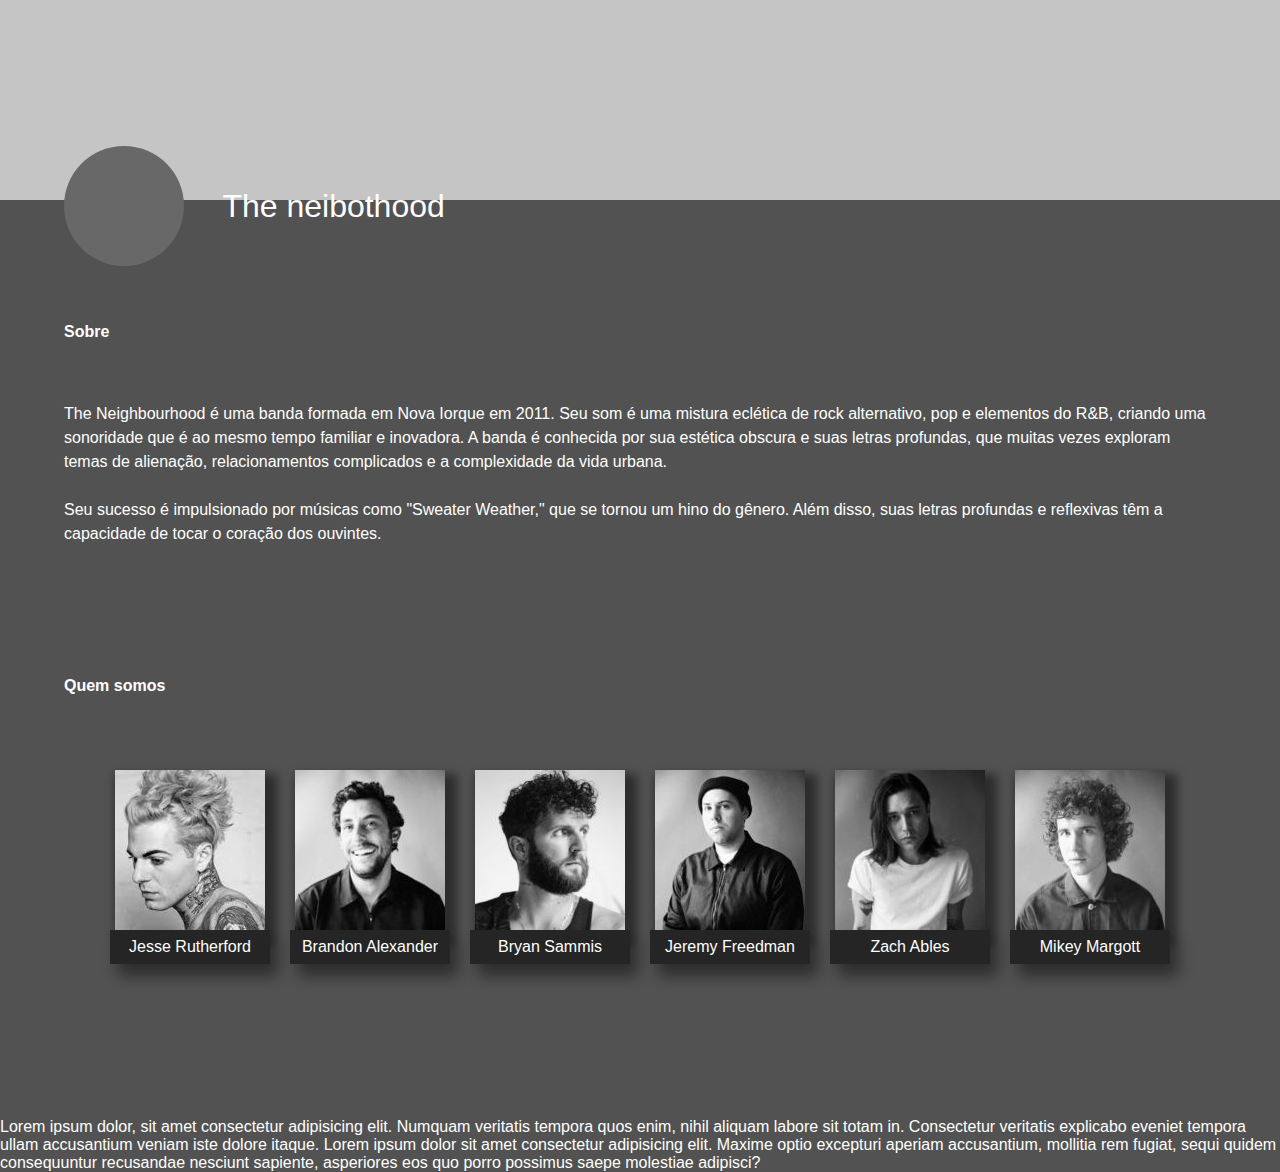
==== index.html @ c3235710 "Add files via upload" ====
<!DOCTYPE html>
<html lang="pt-br">
<head>
    <meta charset="UTF-8">
    <meta http-equiv="X-UA-Compatible" content="IE=edge">
    <meta name="viewport" content="width=device-width, initial-scale=1.0">

    <link rel="stylesheet" href="style.css">

    <title>The - Fan Site</title>
</head>
<body>
    <div class="banner"></div>
    <header>
        <div class="logopicture"></div>
        <p class="name">The neibothood</p>
    </header>
    <main>
        <section class="content">
            <h4>Sobre</h4>
            <p>The Neighbourhood é uma banda formada em Nova Iorque em 2011. Seu som é uma mistura eclética de rock alternativo, pop e elementos do R&B, criando uma sonoridade que é ao mesmo tempo familiar e inovadora. A banda é conhecida por sua estética obscura e suas letras profundas, que muitas vezes exploram temas de alienação, relacionamentos complicados e a complexidade da vida urbana.<br><br>
            Seu sucesso é impulsionado por músicas como "Sweater Weather," que se tornou um hino do gênero. Além disso, suas letras profundas e reflexivas têm a capacidade de tocar o coração dos ouvintes.
            </p>
        </section>
        <section class="content">
            <h4>Quem somos</h4>
            <div class="artist">
                <div class="artistsection">
                    <div class="foto"><img src="imagens/jesse-rutherford.jpg" alt="Jesse Rutherford"></div>
                    <p class="artistname">Jesse Rutherford</p>
                </div>
                <div class="artistsection">
                    <div class="foto"><img src="imagens/brandon-alexander-fried.jpg" alt=""></div>
                    <p class="artistname">Brandon Alexander</p>
                </div>
                <div class="artistsection">
                    <div class="foto"><img src="imagens/bryan-sammis.jpg" alt=""></div>
                    <p class="artistname">Bryan Sammis</p>
                </div>
                <div class="artistsection">
                    <div class="foto"><img src="imagens/jeremy-freedman.jpg" alt=""></div>
                    <p class="artistname">Jeremy Freedman</p>
                </div>
                <div class="artistsection">
                    <div class="foto"><img src="imagens/zach-abels.jpg" alt=""></div>
                    <p class="artistname">Zach Ables</p>
                </div>
                <div class="artistsection">
                    <div class="foto"><img src="imagens/mikey-margott.jpg" alt=""></div>
                    <p class="artistname">Mikey Margott</p>
                </div>
            </div>
        </section>
        <section>
            Lorem ipsum dolor, sit amet consectetur adipisicing elit. Numquam veritatis tempora quos enim, nihil aliquam labore sit totam in. Consectetur veritatis explicabo eveniet tempora ullam accusantium veniam iste dolore itaque.
            Lorem ipsum dolor sit amet consectetur adipisicing elit. Maxime optio excepturi aperiam accusantium, mollitia rem fugiat, sequi quidem consequuntur recusandae nesciunt sapiente, asperiores eos quo porro possimus saepe molestiae adipisci?
        </section>
    </main>
</body>
</html>
---- style.css ----
@charset "UTF-8";

*{
    margin: 0px;
    padding: 0px;
    font-family: Arial, Helvetica, sans-serif;
    color: white;
}

body, html{
    height: 100vh;
    width: 100%;
    background-color: rgb(82, 82, 82);
}

.banner{
    width: 100%;
    height: 200px;
    background-color: rgb(197, 197, 197);
}

header{
    display: flex;
    position: relative;
    top: -6%;
    align-items: center;
    font-size: 2em;
}

.logopicture{
    margin-left: 5%;
    margin-right: 3%;
    background-color: rgb(104, 104, 104);
    border-radius: 50%;
    height: 120px;
    width: 120px;
}

main{
    margin: 0% 0% 10% 0%;
}


.content{
    margin: 0% 5% 10% 5%;
    line-height: 1.5;
}

h4{
    margin-bottom: 5%;
}

.foto{
    height: 160px;
    width: 150px;
    margin: 15px 15px 0px 15px;
    background-color: #808080;
}

img{
    box-shadow: 6px 10px 9px 6px rgb(0 0 0 / 46%);
    transition: box-shadow .5s;
}

.artistsection:hover img{
    box-shadow: none;
}

.artist{
    display: flex;
    flex-wrap: wrap;
    justify-content: center;
}

.artistsection {
    cursor: pointer;
    height: 235px;
    display: flex;
    flex-direction: column;
    align-items: center;
    transition: transform .5s, transform .5s, box-shadow .5s, margin .5s;
}

.artistsection:hover {
    margin: 0% 2% 0% 2%;
    transform: scale(1.05);
    box-shadow: 0px 0px 7px 7px rgba(255, 255, 255, 0.459);
}

.artist:hover .artistsection:not(:hover) {
    transform: scale(0.9);
}

.artistname{
    width: 150px;
    padding: 5px;
    text-align: center;
    background-color: #252525;
    box-shadow: 8px 12px 15px 0px rgb(0 0 0 / 46%);
    transition: padding .5s, box-shadow .5s;
}

.artistsection:hover .artistname{
    padding: 10px 0px 10px 0px;
    box-shadow: none;
}
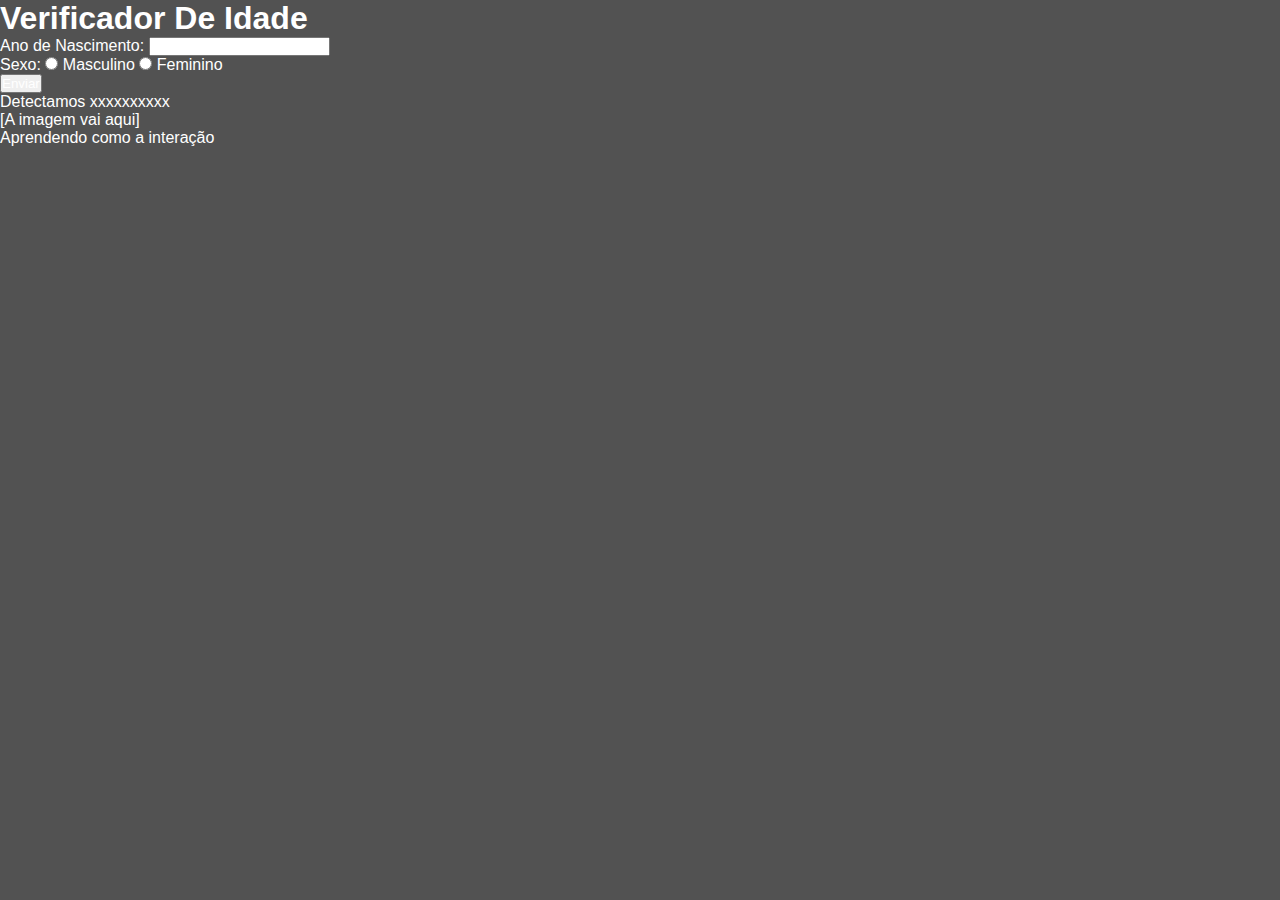
==== commit 3adfee89: "teste" ====
--- a/index.html
+++ b/index.html
@@ -4,57 +4,34 @@
     <meta charset="UTF-8">
     <meta http-equiv="X-UA-Compatible" content="IE=edge">
     <meta name="viewport" content="width=device-width, initial-scale=1.0">
-
     <link rel="stylesheet" href="style.css">
-
-    <title>The - Fan Site</title>
+    <title>Verificador de idade</title>
 </head>
 <body>
-    <div class="banner"></div>
-    <header>
-        <div class="logopicture"></div>
-        <p class="name">The neibothood</p>
-    </header>
     <main>
-        <section class="content">
-            <h4>Sobre</h4>
-            <p>The Neighbourhood é uma banda formada em Nova Iorque em 2011. Seu som é uma mistura eclética de rock alternativo, pop e elementos do R&B, criando uma sonoridade que é ao mesmo tempo familiar e inovadora. A banda é conhecida por sua estética obscura e suas letras profundas, que muitas vezes exploram temas de alienação, relacionamentos complicados e a complexidade da vida urbana.<br><br>
-            Seu sucesso é impulsionado por músicas como "Sweater Weather," que se tornou um hino do gênero. Além disso, suas letras profundas e reflexivas têm a capacidade de tocar o coração dos ouvintes.
-            </p>
+        <h1>Verificador De Idade</h1>
+        <form action="" id="formu">
+                <div>
+                    <label for="nasc">Ano de Nascimento: </label>
+                    <input type="text" id="nasc">
+                </div>
+
+                <div>
+                    <label>Sexo: </label>
+                    <input type="radio" name="sexo" id="sexmac" value="M"> <label for="sexmac">Masculino</label>
+                    <input type="radio" name="sexo" id="sexfem" value="F"> <label for="sexfem">Feminino</label>
+                </div>
+
+            <input type="button" value="Enviar" id="botao" onclick="enviarform">
+        </form>
+        <section>
+            <p>Detectamos xxxxxxxxxx</p>
+            [A imagem vai aqui]
         </section>
-        <section class="content">
-            <h4>Quem somos</h4>
-            <div class="artist">
-                <div class="artistsection">
-                    <div class="foto"><img src="imagens/jesse-rutherford.jpg" alt="Jesse Rutherford"></div>
-                    <p class="artistname">Jesse Rutherford</p>
-                </div>
-                <div class="artistsection">
-                    <div class="foto"><img src="imagens/brandon-alexander-fried.jpg" alt=""></div>
-                    <p class="artistname">Brandon Alexander</p>
-                </div>
-                <div class="artistsection">
-                    <div class="foto"><img src="imagens/bryan-sammis.jpg" alt=""></div>
-                    <p class="artistname">Bryan Sammis</p>
-                </div>
-                <div class="artistsection">
-                    <div class="foto"><img src="imagens/jeremy-freedman.jpg" alt=""></div>
-                    <p class="artistname">Jeremy Freedman</p>
-                </div>
-                <div class="artistsection">
-                    <div class="foto"><img src="imagens/zach-abels.jpg" alt=""></div>
-                    <p class="artistname">Zach Ables</p>
-                </div>
-                <div class="artistsection">
-                    <div class="foto"><img src="imagens/mikey-margott.jpg" alt=""></div>
-                    <p class="artistname">Mikey Margott</p>
-                </div>
-            </div>
-        </section>
-        <section>
-            Lorem ipsum dolor, sit amet consectetur adipisicing elit. Numquam veritatis tempora quos enim, nihil aliquam labore sit totam in. Consectetur veritatis explicabo eveniet tempora ullam accusantium veniam iste dolore itaque.
-            Lorem ipsum dolor sit amet consectetur adipisicing elit. Maxime optio excepturi aperiam accusantium, mollitia rem fugiat, sequi quidem consequuntur recusandae nesciunt sapiente, asperiores eos quo porro possimus saepe molestiae adipisci?
-        </section>
+        <footer>
+            <p>Aprendendo como a interação</p>
+        </footer>
     </main>
 </body>
+<script src="script.js"></script>
 </html>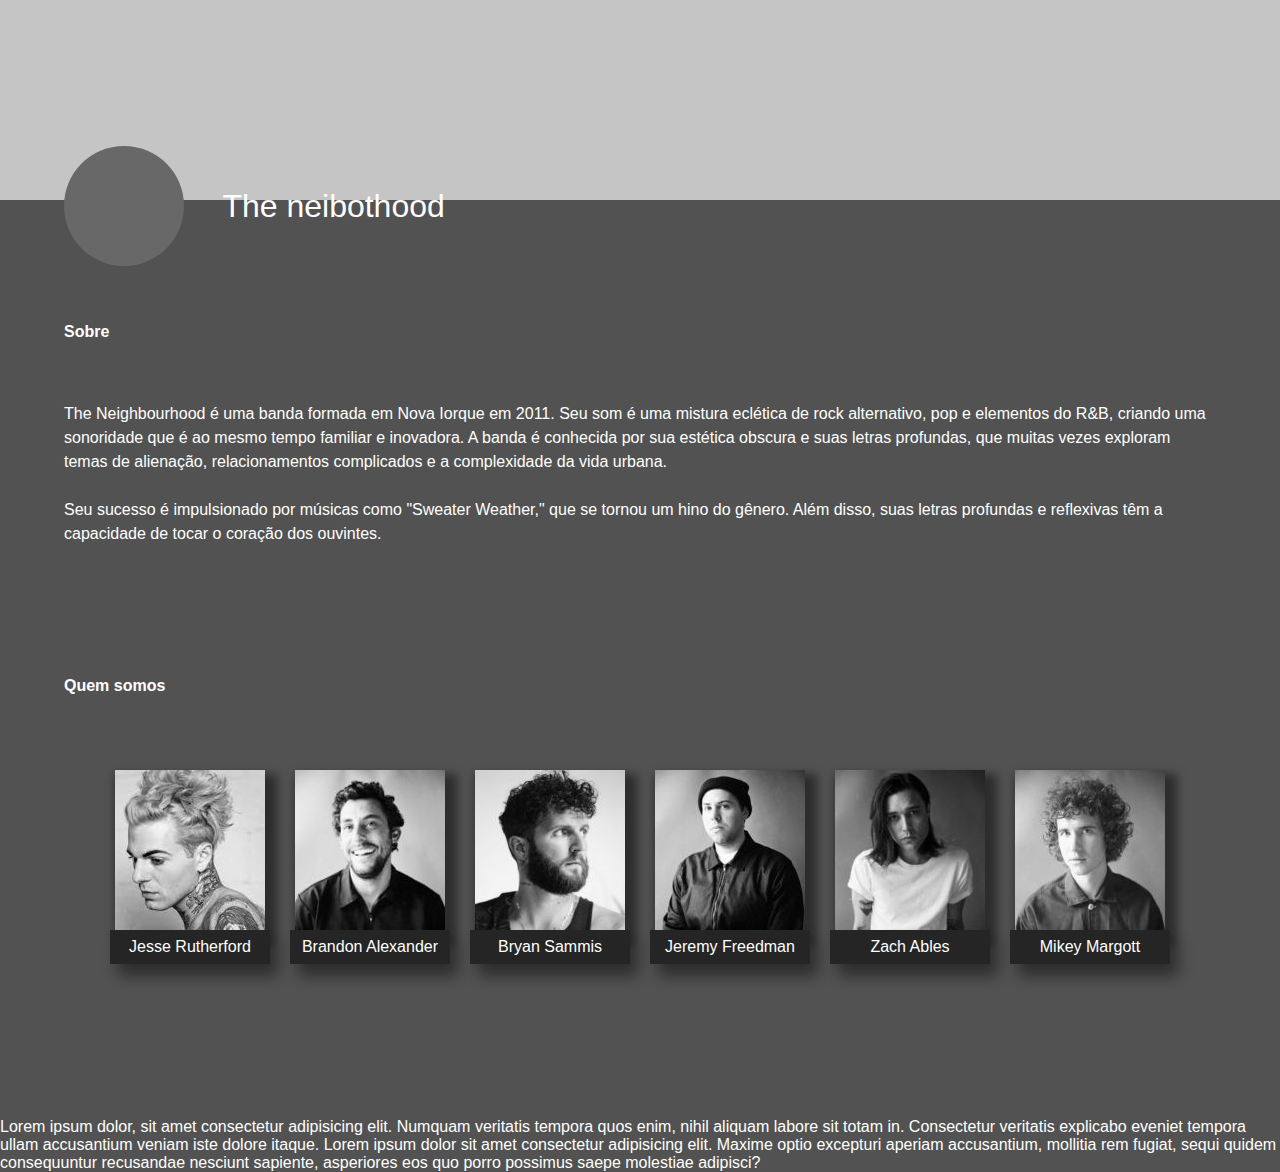
==== commit 40c4b1dc: "Add files via upload" ====
--- a/index.html
+++ b/index.html
@@ -4,34 +4,57 @@
     <meta charset="UTF-8">
     <meta http-equiv="X-UA-Compatible" content="IE=edge">
     <meta name="viewport" content="width=device-width, initial-scale=1.0">
+
     <link rel="stylesheet" href="style.css">
-    <title>Verificador de idade</title>
+
+    <title>The - Fan Site</title>
 </head>
 <body>
+    <div class="banner"></div>
+    <header>
+        <div class="logopicture"></div>
+        <p class="name">The neibothood</p>
+    </header>
     <main>
-        <h1>Verificador De Idade</h1>
-        <form action="" id="formu">
-                <div>
-                    <label for="nasc">Ano de Nascimento: </label>
-                    <input type="text" id="nasc">
+        <section class="content">
+            <h4>Sobre</h4>
+            <p>The Neighbourhood é uma banda formada em Nova Iorque em 2011. Seu som é uma mistura eclética de rock alternativo, pop e elementos do R&B, criando uma sonoridade que é ao mesmo tempo familiar e inovadora. A banda é conhecida por sua estética obscura e suas letras profundas, que muitas vezes exploram temas de alienação, relacionamentos complicados e a complexidade da vida urbana.<br><br>
+            Seu sucesso é impulsionado por músicas como "Sweater Weather," que se tornou um hino do gênero. Além disso, suas letras profundas e reflexivas têm a capacidade de tocar o coração dos ouvintes.
+            </p>
+        </section>
+        <section class="content">
+            <h4>Quem somos</h4>
+            <div class="artist">
+                <div class="artistsection">
+                    <div class="foto"><img src="imagens/jesse-rutherford.jpg" alt="Jesse Rutherford"></div>
+                    <p class="artistname">Jesse Rutherford</p>
                 </div>
-
-                <div>
-                    <label>Sexo: </label>
-                    <input type="radio" name="sexo" id="sexmac" value="M"> <label for="sexmac">Masculino</label>
-                    <input type="radio" name="sexo" id="sexfem" value="F"> <label for="sexfem">Feminino</label>
+                <div class="artistsection">
+                    <div class="foto"><img src="imagens/brandon-alexander-fried.jpg" alt=""></div>
+                    <p class="artistname">Brandon Alexander</p>
                 </div>
-
-            <input type="button" value="Enviar" id="botao" onclick="enviarform">
-        </form>
+                <div class="artistsection">
+                    <div class="foto"><img src="imagens/bryan-sammis.jpg" alt=""></div>
+                    <p class="artistname">Bryan Sammis</p>
+                </div>
+                <div class="artistsection">
+                    <div class="foto"><img src="imagens/jeremy-freedman.jpg" alt=""></div>
+                    <p class="artistname">Jeremy Freedman</p>
+                </div>
+                <div class="artistsection">
+                    <div class="foto"><img src="imagens/zach-abels.jpg" alt=""></div>
+                    <p class="artistname">Zach Ables</p>
+                </div>
+                <div class="artistsection">
+                    <div class="foto"><img src="imagens/mikey-margott.jpg" alt=""></div>
+                    <p class="artistname">Mikey Margott</p>
+                </div>
+            </div>
+        </section>
         <section>
-            <p>Detectamos xxxxxxxxxx</p>
-            [A imagem vai aqui]
+            Lorem ipsum dolor, sit amet consectetur adipisicing elit. Numquam veritatis tempora quos enim, nihil aliquam labore sit totam in. Consectetur veritatis explicabo eveniet tempora ullam accusantium veniam iste dolore itaque.
+            Lorem ipsum dolor sit amet consectetur adipisicing elit. Maxime optio excepturi aperiam accusantium, mollitia rem fugiat, sequi quidem consequuntur recusandae nesciunt sapiente, asperiores eos quo porro possimus saepe molestiae adipisci?
         </section>
-        <footer>
-            <p>Aprendendo como a interação</p>
-        </footer>
     </main>
 </body>
-<script src="script.js"></script>
 </html>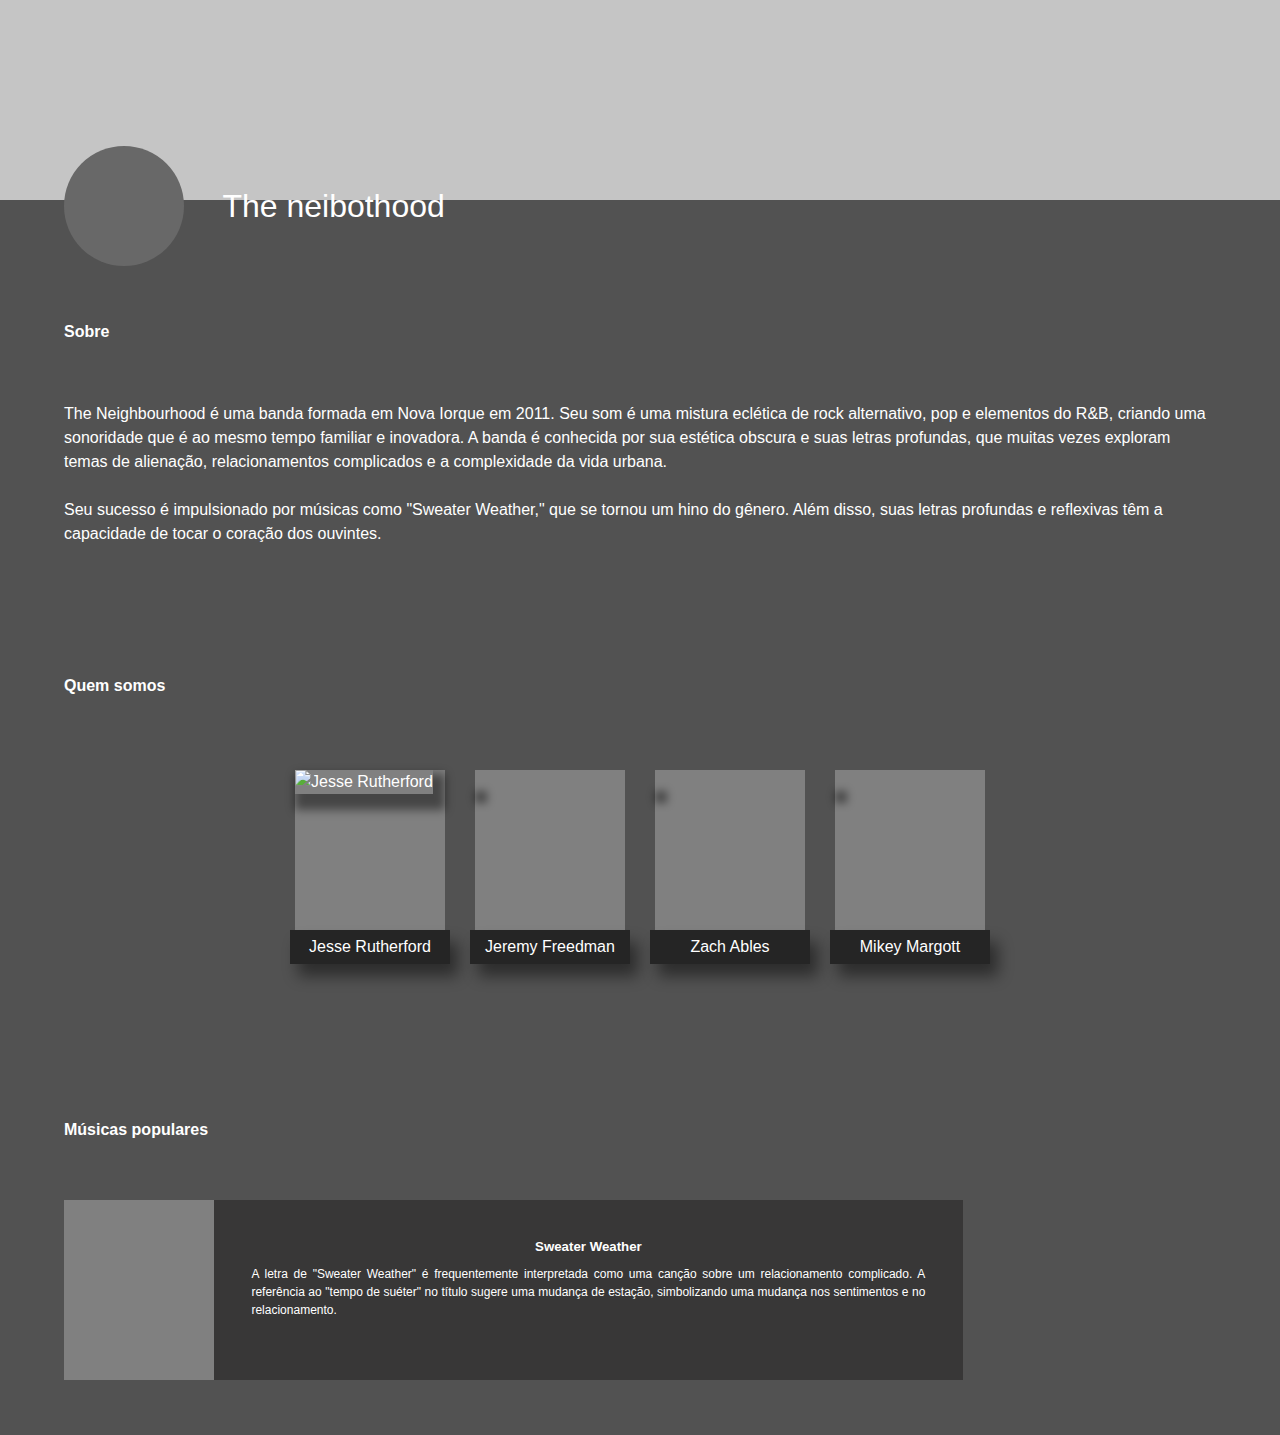
==== commit 9b291c01: "Add files via upload" ====
--- a/index.html
+++ b/index.html
@@ -4,6 +4,7 @@
     <meta charset="UTF-8">
     <meta http-equiv="X-UA-Compatible" content="IE=edge">
     <meta name="viewport" content="width=device-width, initial-scale=1.0">
+    <meta name="description" content="Descrição do seu site aqui">
 
     <link rel="stylesheet" href="style.css">
 
@@ -26,34 +27,43 @@
             <h4>Quem somos</h4>
             <div class="artist">
                 <div class="artistsection">
-                    <div class="foto"><img src="imagens/jesse-rutherford.jpg" alt="Jesse Rutherford"></div>
-                    <p class="artistname">Jesse Rutherford</p>
+                    <a href="https://pt.wikipedia.org/wiki/Jesse_Rutherford" target="_blank">
+                            <div class="foto"><img src="imagens/artistas/jesse-rutherford.jpg" alt="Jesse Rutherford" class="imgartist"></div>
+                            <p class="artistname">Jesse Rutherford</p>
+                    </a>
                 </div>
                 <div class="artistsection">
-                    <div class="foto"><img src="imagens/brandon-alexander-fried.jpg" alt=""></div>
-                    <p class="artistname">Brandon Alexander</p>
+                    <a href="https://the-neighbourhood.fandom.com/wiki/Jeremy_Freedman" target="_blank">
+                        <div class="foto"><img src="imagens/artistas/jeremy-freedman.jpg" alt="" class="imgartist"></div>
+                        <p class="artistname">Jeremy Freedman</p>
+                    </a>
                 </div>
                 <div class="artistsection">
-                    <div class="foto"><img src="imagens/bryan-sammis.jpg" alt=""></div>
-                    <p class="artistname">Bryan Sammis</p>
+                    <a href="https://the-neighbourhood.fandom.com/wiki/Zach_Abels" target="_blank">
+                        <div class="foto"><img src="imagens/artistas/zach-abels.jpg" alt="" class="imgartist"></div>
+                        <p class="artistname">Zach Ables</p>
+                    </a>
                 </div>
                 <div class="artistsection">
-                    <div class="foto"><img src="imagens/jeremy-freedman.jpg" alt=""></div>
-                    <p class="artistname">Jeremy Freedman</p>
-                </div>
-                <div class="artistsection">
-                    <div class="foto"><img src="imagens/zach-abels.jpg" alt=""></div>
-                    <p class="artistname">Zach Ables</p>
-                </div>
-                <div class="artistsection">
-                    <div class="foto"><img src="imagens/mikey-margott.jpg" alt=""></div>
-                    <p class="artistname">Mikey Margott</p>
+                    <a href="https://the-neighbourhood.fandom.com/wiki/Mikey_Margott" target="_blank">
+                        <div class="foto"><img src="imagens/artistas/mikey-margott.jpg" alt="" class="imgartist"></div>
+                        <p class="artistname">Mikey Margott</p>
+                    </a>
                 </div>
             </div>
         </section>
-        <section>
-            Lorem ipsum dolor, sit amet consectetur adipisicing elit. Numquam veritatis tempora quos enim, nihil aliquam labore sit totam in. Consectetur veritatis explicabo eveniet tempora ullam accusantium veniam iste dolore itaque.
-            Lorem ipsum dolor sit amet consectetur adipisicing elit. Maxime optio excepturi aperiam accusantium, mollitia rem fugiat, sequi quidem consequuntur recusandae nesciunt sapiente, asperiores eos quo porro possimus saepe molestiae adipisci?
+        <section class="content">
+            <h4>Músicas populares</h4>
+            <div class="popularmusic">
+                    <div class="capa"><img src="imagens/musicas/sweater-weather.jpg" alt="" class="imgcapa"></div>
+                    <div class="musiccontente">
+                        <div class="contenttext">
+                            <h5>Sweater Weather</h5>
+                            <p>A letra de "Sweater Weather" é frequentemente interpretada como uma canção sobre um relacionamento complicado. A referência ao "tempo de suéter" no título sugere uma mudança de estação, simbolizando uma mudança nos sentimentos e no relacionamento.</p>
+                        </div>
+                    </div>
+            </div>
+
         </section>
     </main>
 </body>
--- a/style.css
+++ b/style.css
@@ -1,5 +1,6 @@
 @charset "UTF-8";
 
+/* Configurações gerais */
 *{
     margin: 0px;
     padding: 0px;
@@ -13,6 +14,7 @@
     background-color: rgb(82, 82, 82);
 }
 
+/* Configuração do banner e cabeçalho */
 .banner{
     width: 100%;
     height: 200px;
@@ -36,10 +38,10 @@
     width: 120px;
 }
 
+/* Página principal */
 main{
     margin: 0% 0% 10% 0%;
 }
-
 
 .content{
     margin: 0% 5% 10% 5%;
@@ -50,6 +52,7 @@
     margin-bottom: 5%;
 }
 
+/* Configuração display dos artistas */
 .foto{
     height: 160px;
     width: 150px;
@@ -57,7 +60,7 @@
     background-color: #808080;
 }
 
-img{
+.imgartist{
     box-shadow: 6px 10px 9px 6px rgb(0 0 0 / 46%);
     transition: box-shadow .5s;
 }
@@ -94,13 +97,89 @@
 .artistname{
     width: 150px;
     padding: 5px;
+    margin-left: 10px;
     text-align: center;
     background-color: #252525;
     box-shadow: 8px 12px 15px 0px rgb(0 0 0 / 46%);
-    transition: padding .5s, box-shadow .5s;
+    transition: padding .5s, box-shadow .5s, margin .5s;
 }
 
 .artistsection:hover .artistname{
     padding: 10px 0px 10px 0px;
+    margin-left: 15px;
     box-shadow: none;
+}
+
+a{
+    text-decoration: none;
+}
+
+/* Configuração das músicas populares */
+
+.popularmusic {
+    height: 235px;
+    display: flex;
+    flex-direction: row;
+    align-items: left;
+}
+
+.capa{
+    display: flex;
+    height: 180px;
+    justify-content: center;
+    align-items: center;
+    width: 150px;
+    background-color: #808080;
+}
+
+.imgcapa{
+    height: 130px;
+}
+
+.musiccontente{
+    display: flex;
+    height: 180px;
+    justify-content: center;
+    width: 65%;
+    background-color: #383737;
+}
+
+.musiccontente:hover{
+    background-color: rgb(27, 27, 27);
+    transition: background-color .2s ;
+}
+
+.contenttext{
+    display: flex;
+    width: 100%;
+    flex-direction: column;
+}
+
+.contenttext > h5{
+    margin-top: 5%;
+    text-align: center;
+    transition: opacity .2s;
+}
+
+.contenttext > a{
+    margin-left: 6%;
+}
+
+.contenttext > p{
+    margin-top: 1%;
+    margin-left: 5%;
+    margin-right: 5%;
+    text-align: justify;
+    font-size: 12px;
+    transition: opacity .2s;
+}
+
+.contenttext:hover > p,
+.contenttext:hover > h5 {
+    opacity: 0;
+}
+
+.contenttext > a > img{
+    width: 30px;
+    height: 30px;
 }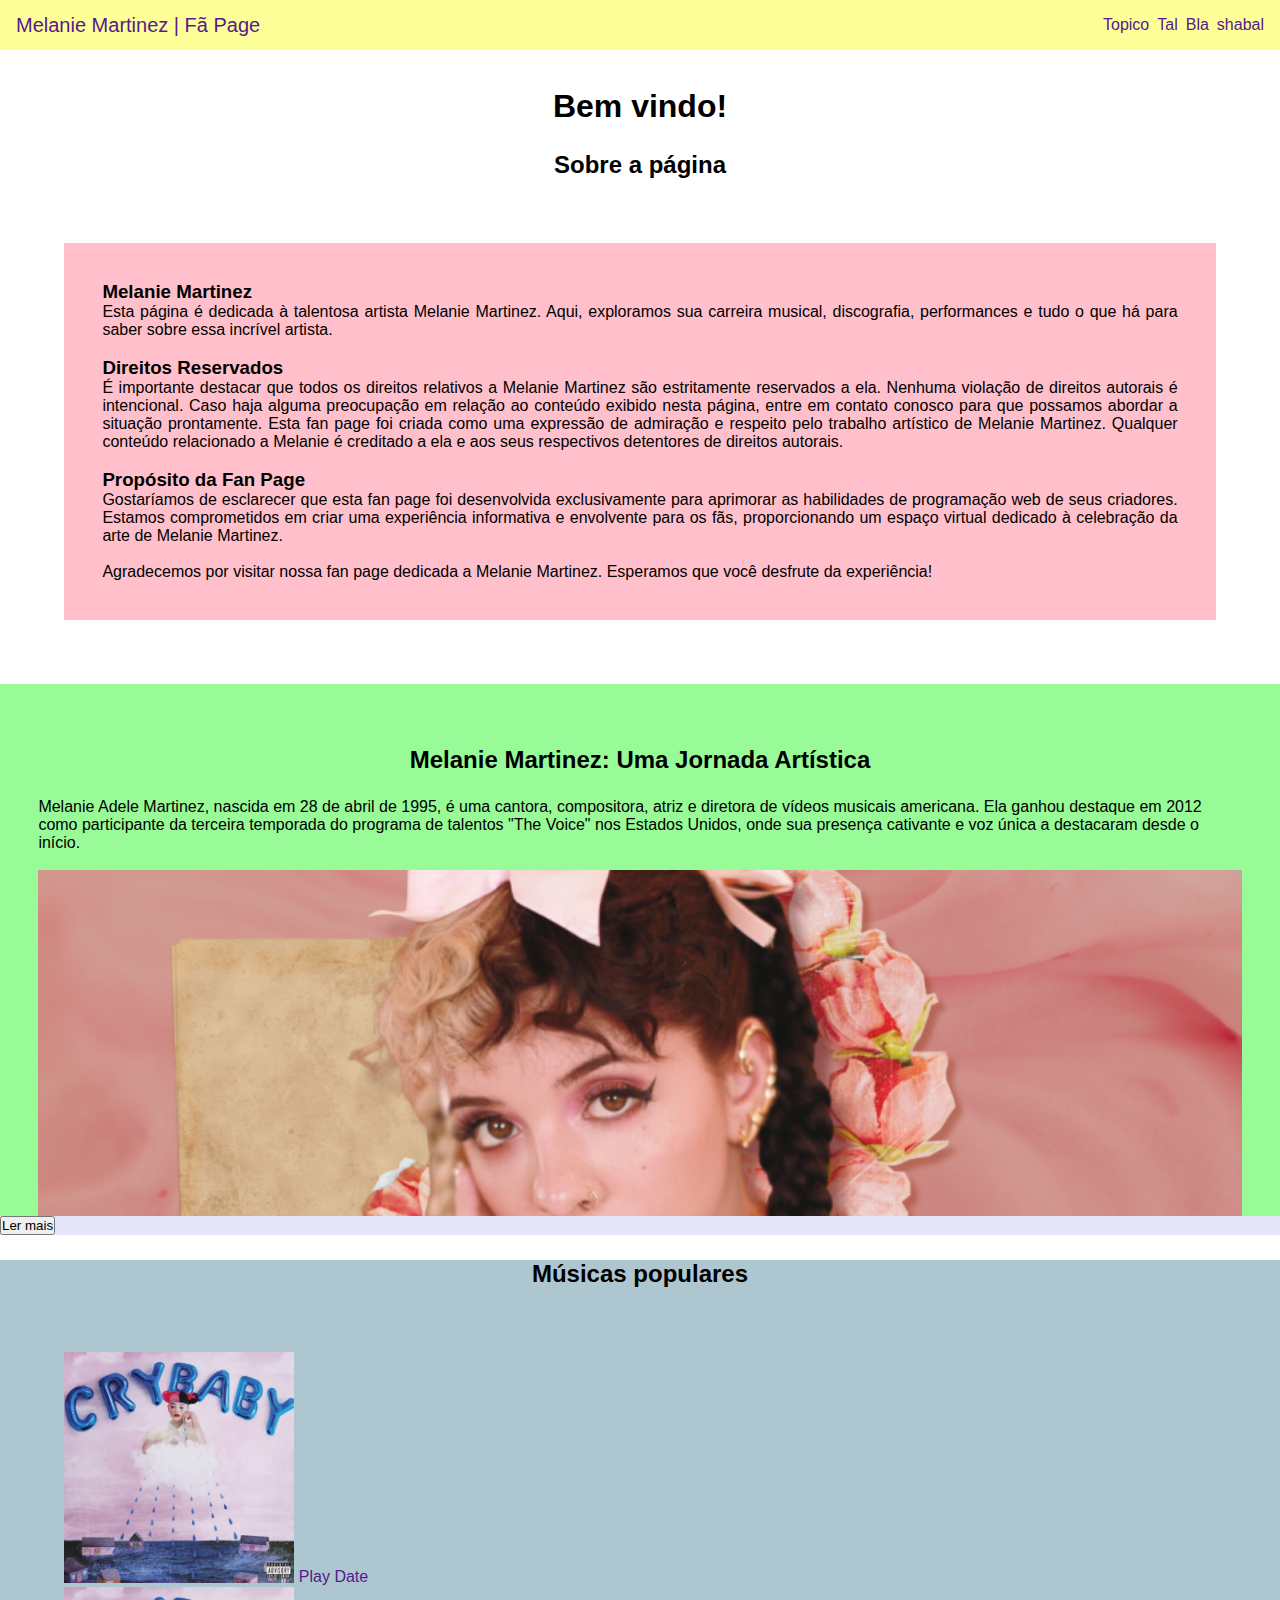
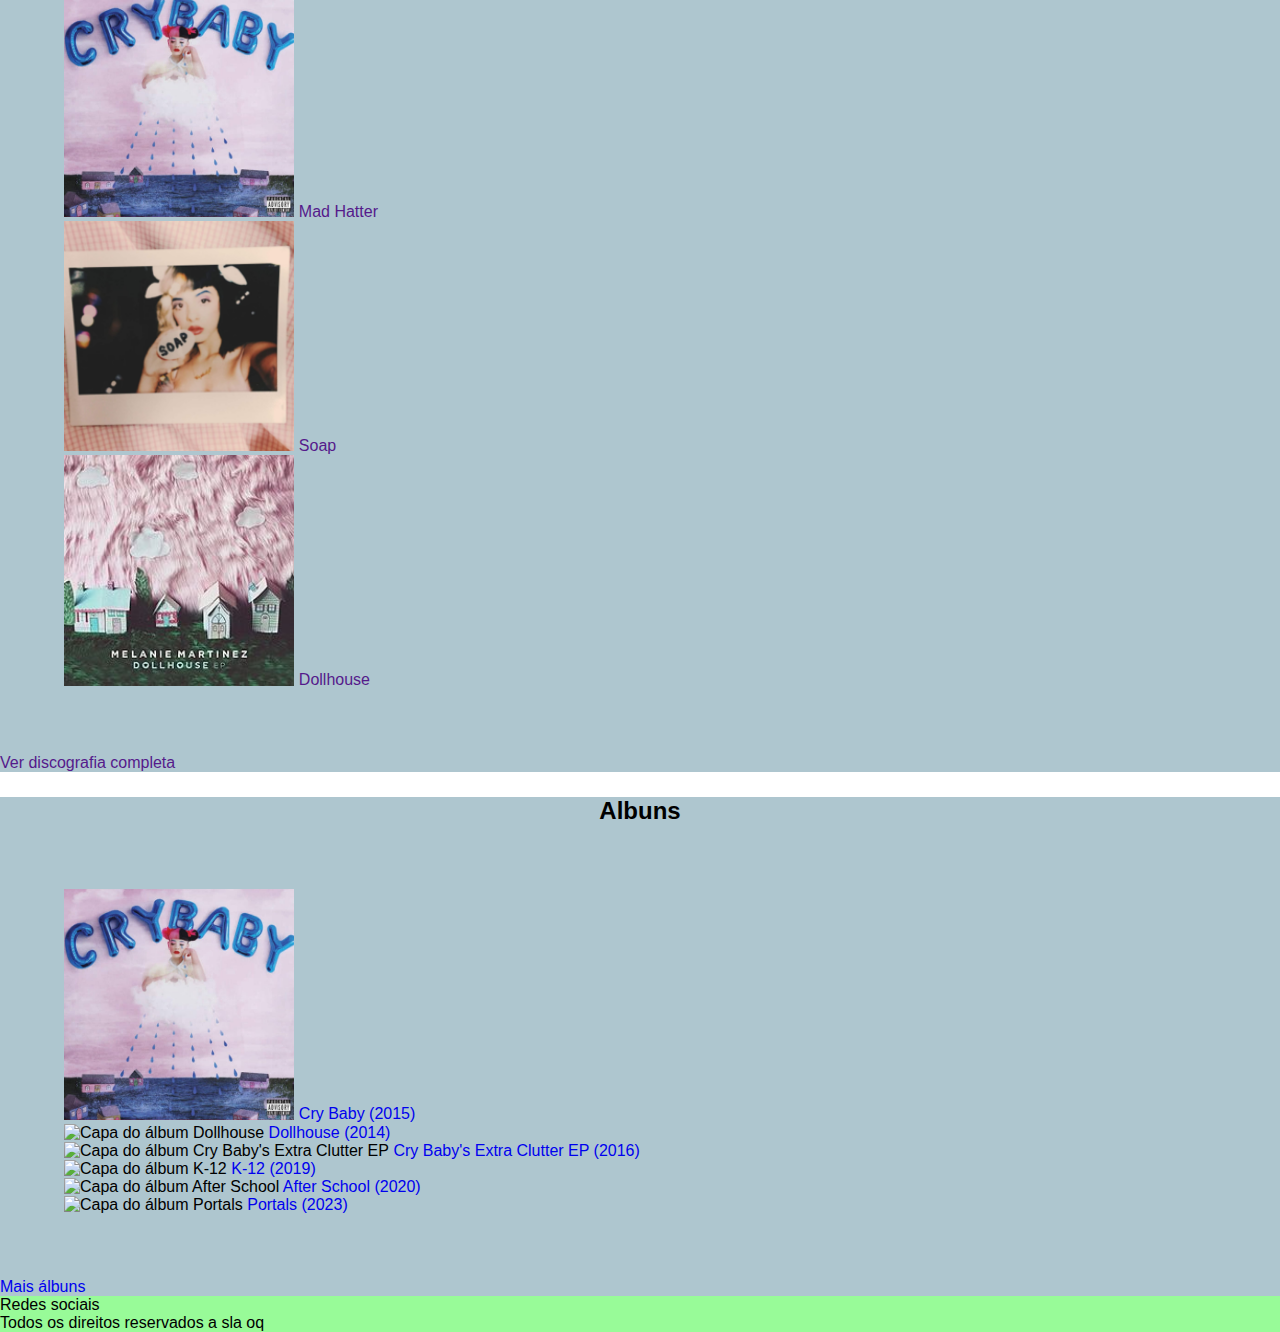
==== commit 709f7abd: "Add files via upload" ====
--- a/index.html
+++ b/index.html
@@ -4,67 +4,175 @@
     <meta charset="UTF-8">
     <meta http-equiv="X-UA-Compatible" content="IE=edge">
     <meta name="viewport" content="width=device-width, initial-scale=1.0">
-    <meta name="description" content="Descrição do seu site aqui">
-
     <link rel="stylesheet" href="style.css">
 
-    <title>The - Fan Site</title>
+    <link rel="stylesheet" media="(max-width: 600px)" href="mobile.css">
+
+    <title>Melanie Martinez | Fã Page</title>
 </head>
 <body>
-    <div class="banner"></div>
     <header>
-        <div class="logopicture"></div>
-        <p class="name">The neibothood</p>
+        <a href="" id="logo">Melanie Martinez | Fã Page</a>
+        <nav id="nav">
+            <button id="btn-mobile">menu</button>
+            <ul id="menu">
+                <li><a href="">Topico</a></li>
+                <li><a href="">Tal</a></li>
+                <li><a href="">Bla</a></li>
+                <li><a href="">shabal</a></li>
+            </ul>
+        </nav>
+        <script src="menu.js"></script>
     </header>
-    <main>
-        <section class="content">
-            <h4>Sobre</h4>
-            <p>The Neighbourhood é uma banda formada em Nova Iorque em 2011. Seu som é uma mistura eclética de rock alternativo, pop e elementos do R&B, criando uma sonoridade que é ao mesmo tempo familiar e inovadora. A banda é conhecida por sua estética obscura e suas letras profundas, que muitas vezes exploram temas de alienação, relacionamentos complicados e a complexidade da vida urbana.<br><br>
-            Seu sucesso é impulsionado por músicas como "Sweater Weather," que se tornou um hino do gênero. Além disso, suas letras profundas e reflexivas têm a capacidade de tocar o coração dos ouvintes.
+    
+    <section class="introducao">
+        <h1>Bem vindo!</h1>
+        <h2>Sobre a página</h2>
+        <article>
+            <h3>Melanie Martinez</h3>
+            <p>Esta página é dedicada à talentosa artista Melanie Martinez. Aqui, exploramos sua carreira musical, discografia, performances e tudo o que há para saber sobre essa incrível artista.</p><br>
+
+            <h3>Direitos Reservados</h3>
+            <p>É importante destacar que todos os direitos relativos a Melanie Martinez são estritamente reservados a ela. Nenhuma violação de direitos autorais é intencional. Caso haja alguma preocupação em relação ao conteúdo exibido nesta página, entre em contato conosco para que possamos abordar a situação prontamente. Esta fan page foi criada como uma expressão de admiração e respeito pelo trabalho artístico de Melanie Martinez. Qualquer conteúdo relacionado a Melanie é creditado a ela e aos seus respectivos detentores de direitos autorais.</p><br>
+
+            <h3>Propósito da Fan Page</h3>
+            <p>Gostaríamos de esclarecer que esta fan page foi desenvolvida exclusivamente para aprimorar as habilidades de programação web de seus criadores. Estamos comprometidos em criar uma experiência informativa e envolvente para os fãs, proporcionando um espaço virtual dedicado à celebração da arte de Melanie Martinez.</p><br>
+
+            <p>Agradecemos por visitar nossa fan page dedicada a Melanie Martinez. Esperamos que você desfrute da experiência!</p>
+        </article>
+    </section>
+
+    <!-- Biografia -->
+    <section class="biografia">
+        <article id="conteudo">
+            <h2>Melanie Martinez: Uma Jornada Artística</h2>
+            <p>Melanie Adele Martinez, nascida em 28 de abril de 1995, é uma cantora, compositora, atriz e diretora de vídeos musicais americana. Ela ganhou destaque em 2012 como participante da terceira temporada do programa de talentos "The Voice" nos Estados Unidos, onde sua presença cativante e voz única a destacaram desde o início.</p><br>
+            
+            <img src="imagens/melanie-bio.jpg" alt="Melanie Martinez ">
+
+            <h2>Início da Carreira</h2>
+            <p>Martinez, nascida e criada no estado de Nova York, desde cedo demonstrou uma paixão pela música e pela expressão artística. Sua jornada começou em palcos locais, onde sua voz poderosa e presença de palco magnética atraíam a atenção.</p>
+            
+            
+            <h3>O Sucesso em "The Voice"</h3>
+            <p>O destaque de Melanie veio quando ela participou do "The Voice" em 2012, capturando a imaginação do público e dos treinadores. Sua interpretação única de músicas populares, como "Toxic" de Britney Spears, deixou uma impressão duradoura.</p>
+            
+            <img src="imagens/melanie-thevoice.jpg
+            " alt="Melanie Martinez se apresenta no The Voice">
+
+            <h3>Carreira Musical</h3>
+            <p>Após sua participação no programa, Melanie Martinez mergulhou na carreira musical e lançou seu álbum de estreia, "Cry Baby", em 2015. O álbum recebeu elogios por sua originalidade e narrativa coesa, revelando o talento singular de Martinez tanto como cantora quanto como contadora de histórias.</p>
+            
+            <h2>Exploração de Temas Complexos</h2>
+            <p>O trabalho de Melanie é conhecido por explorar temas complexos, muitas vezes desafiando as normas e abordando questões sociais. Suas músicas são poderosas narrativas que tratam de temas como relacionamentos, autenticidade e as complexidades da experiência humana.</p>
+            
+            <h3>Além da Música</h3>
+            <p>
+            Além de sua carreira musical, Melanie Martinez também se aventurou na direção de vídeos musicais, como o filme K-12. Seus vídeos são visualmente impactantes, complementando suas músicas de maneiras inovadoras.
+            
+            Melanie Martinez continua a ser uma força criativa na indústria da música, inspirando fãs em todo o mundo com sua autenticidade, talento e abordagem artística única.
             </p>
-        </section>
-        <section class="content">
-            <h4>Quem somos</h4>
-            <div class="artist">
-                <div class="artistsection">
-                    <a href="https://pt.wikipedia.org/wiki/Jesse_Rutherford" target="_blank">
-                            <div class="foto"><img src="imagens/artistas/jesse-rutherford.jpg" alt="Jesse Rutherford" class="imgartist"></div>
-                            <p class="artistname">Jesse Rutherford</p>
-                    </a>
+            
+            <img src="imagens/mlenaie-movie.jpg" alt="Melanie Martinez na cena de K1-2">
+            <a href=".com">Leia mais sobre melanie...</a>
+        </article>
+        <button id="lermais">Ler mais</button>
+        <script src="lermais.js"></script>
+    </section>
+
+    <!-- Musicas populares -->
+    <!-- colocar efeito paralax -->
+    <section class="popularmusicas">
+        <h2>Músicas populares</h2>
+        <ul>
+            <li>
+                <div>
+                    <img src="imagens/crybaby.jpg" alt="" class="capas">
+                    <audio src=""></audio>
+                    <a href="">Play Date</a>
                 </div>
-                <div class="artistsection">
-                    <a href="https://the-neighbourhood.fandom.com/wiki/Jeremy_Freedman" target="_blank">
-                        <div class="foto"><img src="imagens/artistas/jeremy-freedman.jpg" alt="" class="imgartist"></div>
-                        <p class="artistname">Jeremy Freedman</p>
-                    </a>
+            </li>
+            <li>
+                <div>
+                    <img src="imagens/crybaby.jpg" alt="">
+                    <audio src=""></audio>
+                    <a href="">Mad Hatter</a>
                 </div>
-                <div class="artistsection">
-                    <a href="https://the-neighbourhood.fandom.com/wiki/Zach_Abels" target="_blank">
-                        <div class="foto"><img src="imagens/artistas/zach-abels.jpg" alt="" class="imgartist"></div>
-                        <p class="artistname">Zach Ables</p>
-                    </a>
+            </li>
+            <li>
+                <div>
+                    <img src="imagens/soap.png" alt="">
+                    <audio src=""></audio>
+                    <a href="">Soap</a>
                 </div>
-                <div class="artistsection">
-                    <a href="https://the-neighbourhood.fandom.com/wiki/Mikey_Margott" target="_blank">
-                        <div class="foto"><img src="imagens/artistas/mikey-margott.jpg" alt="" class="imgartist"></div>
-                        <p class="artistname">Mikey Margott</p>
-                    </a>
+            </li>
+            <li>
+                <div>
+                    <img src="imagens/dollhouse.jpg" alt="">
+                    <audio src=""></audio>
+                    <a href="">Dollhouse</a>
                 </div>
-            </div>
-        </section>
-        <section class="content">
-            <h4>Músicas populares</h4>
-            <div class="popularmusic">
-                    <div class="capa"><img src="imagens/musicas/sweater-weather.jpg" alt="" class="imgcapa"></div>
-                    <div class="musiccontente">
-                        <div class="contenttext">
-                            <h5>Sweater Weather</h5>
-                            <p>A letra de "Sweater Weather" é frequentemente interpretada como uma canção sobre um relacionamento complicado. A referência ao "tempo de suéter" no título sugere uma mudança de estação, simbolizando uma mudança nos sentimentos e no relacionamento.</p>
-                        </div>
-                    </div>
-            </div>
+            </li>
+        </ul>
+        <a href="">Ver discografia completa</a>
+    </section>
 
-        </section>
-    </main>
+    <!-- Albuns -->
+
+    <section class="albuns">
+        <h2>Albuns</h2>
+        <ul>
+            <li>
+                <div>
+                    <img src="imagens/crybaby.jpg" alt="Capa do álbum Cry Baby">
+                    <audio src="caminho_para_musica_cry_baby.mp3"></audio>
+                    <a href="detalhes_cry_baby.html">Cry Baby (2015)</a>
+                </div>
+            </li>
+            <li>
+                <div>
+                    <img src="caminho_para_imagem_dollhouse.jpg" alt="Capa do álbum Dollhouse">
+                    <audio src="caminho_para_musica_dollhouse.mp3"></audio>
+                    <a href="detalhes_dollhouse.html">Dollhouse (2014)</a>
+                </div>
+            </li>
+            <li>
+                <div>
+                    <img src="caminho_para_imagem_extra_clutter.jpg" alt="Capa do álbum Cry Baby's Extra Clutter EP">
+                    <audio src="caminho_para_musica_extra_clutter.mp3"></audio>
+                    <a href="detalhes_extra_clutter.html">Cry Baby's Extra Clutter EP (2016)</a>
+                </div>
+            </li>
+            <li>
+                <div>
+                    <img src="caminho_para_imagem_k-12.jpg" alt="Capa do álbum K-12">
+                    <audio src="caminho_para_musica_k-12.mp3"></audio>
+                    <a href="detalhes_k-12.html">K-12 (2019)</a>
+                </div>
+            </li>
+            <li>
+                <div>
+                    <img src="caminho_para_imagem_after_school.jpg" alt="Capa do álbum After School">
+                    <audio src="caminho_para_musica_after_school.mp3"></audio>
+                    <a href="detalhes_after_school.html">After School (2020)</a>
+                </div>
+            </li>
+            <li>
+                <div>
+                    <img src="caminho_para_imagem_portals.jpg" alt="Capa do álbum Portals">
+                    <audio src="caminho_para_musica_portals.mp3"></audio>
+                    <a href="detalhes_portals.html">Portals (2023)</a>
+                </div>
+            </li>
+        </ul>
+        <a href="todos_os_albuns.html">Mais álbuns</a>
+    </section>
+
+    <!-- rodape -->
+
+    <footer>
+        <div>Redes sociais</div>
+        <p>Todos os direitos reservados a sla oq</p>
+    </footer>
 </body>
 </html>--- a/style.css
+++ b/style.css
@@ -1,185 +1,115 @@
 @charset "UTF-8";
 
-/* Configurações gerais */
 *{
     margin: 0px;
     padding: 0px;
     font-family: Arial, Helvetica, sans-serif;
-    color: white;
 }
 
-body, html{
-    height: 100vh;
-    width: 100%;
-    background-color: rgb(82, 82, 82);
+:root{
+    --cor0: rgb(255, 255, 255);
+    --cor1: #FFC0CB;
+    --cor2: #AEC6CF;
+    --cor3: #E6E6FA;
+    --cor4: #98FB98;
+    --cor5: #FFFF99; 
+    --cor6: #FF6347;
 }
 
-/* Configuração do banner e cabeçalho */
-.banner{
-    width: 100%;
-    height: 200px;
-    background-color: rgb(197, 197, 197);
+/* conf cabeçalho */
+header {
+    box-sizing: border-box;
+    height: 50px;
+    padding: 1em;
+    display: flex;
+    align-items: center;
+    justify-content: space-between;
+    background-color: var(--cor5);
 }
 
-header{
-    display: flex;
-    position: relative;
-    top: -6%;
-    align-items: center;
-    font-size: 2em;
+img{
+    width: 100%;
 }
 
-.logopicture{
-    margin-left: 5%;
-    margin-right: 3%;
-    background-color: rgb(104, 104, 104);
-    border-radius: 50%;
-    height: 120px;
-    width: 120px;
+#menu{
+    display: flex;
+    list-style: none;
+    gap: .5rem;
 }
 
-/* Página principal */
-main{
-    margin: 0% 0% 10% 0%;
-}
-
-.content{
-    margin: 0% 5% 10% 5%;
-    line-height: 1.5;
-}
-
-h4{
-    margin-bottom: 5%;
-}
-
-/* Configuração display dos artistas */
-.foto{
-    height: 160px;
-    width: 150px;
-    margin: 15px 15px 0px 15px;
-    background-color: #808080;
-}
-
-.imgartist{
-    box-shadow: 6px 10px 9px 6px rgb(0 0 0 / 46%);
-    transition: box-shadow .5s;
-}
-
-.artistsection:hover img{
-    box-shadow: none;
-}
-
-.artist{
-    display: flex;
-    flex-wrap: wrap;
-    justify-content: center;
-}
-
-.artistsection {
-    cursor: pointer;
-    height: 235px;
-    display: flex;
-    flex-direction: column;
-    align-items: center;
-    transition: transform .5s, transform .5s, box-shadow .5s, margin .5s;
-}
-
-.artistsection:hover {
-    margin: 0% 2% 0% 2%;
-    transform: scale(1.05);
-    box-shadow: 0px 0px 7px 7px rgba(255, 255, 255, 0.459);
-}
-
-.artist:hover .artistsection:not(:hover) {
-    transform: scale(0.9);
-}
-
-.artistname{
-    width: 150px;
-    padding: 5px;
-    margin-left: 10px;
-    text-align: center;
-    background-color: #252525;
-    box-shadow: 8px 12px 15px 0px rgb(0 0 0 / 46%);
-    transition: padding .5s, box-shadow .5s, margin .5s;
-}
-
-.artistsection:hover .artistname{
-    padding: 10px 0px 10px 0px;
-    margin-left: 15px;
-    box-shadow: none;
+#logo{
+    font-size: 20px;
 }
 
 a{
     text-decoration: none;
 }
 
-/* Configuração das músicas populares */
-
-.popularmusic {
-    height: 235px;
-    display: flex;
-    flex-direction: row;
-    align-items: left;
+#btn-mobile{
+    display: none;
 }
 
-.capa{
-    display: flex;
-    height: 180px;
-    justify-content: center;
-    align-items: center;
-    width: 150px;
-    background-color: #808080;
+.introducao{
+    text-align: justify;
 }
 
-.imgcapa{
-    height: 130px;
+h1{
+    margin-top: 3%;
+    text-align: center;
 }
 
-.musiccontente{
-    display: flex;
-    height: 180px;
-    justify-content: center;
-    width: 65%;
-    background-color: #383737;
+h2{
+    margin: 2% 0% 2% 0%;
+    text-align: center;
 }
 
-.musiccontente:hover{
-    background-color: rgb(27, 27, 27);
-    transition: background-color .2s ;
+article{
+    margin: 5%;
+    padding: 3%;
+    background-color: var(--cor1);
 }
 
-.contenttext{
-    display: flex;
-    width: 100%;
-    flex-direction: column;
+
+.biografia{
+    background-color: var(--cor3);
 }
 
-.contenttext > h5{
-    margin-top: 5%;
-    text-align: center;
-    transition: opacity .2s;
+#conteudo {
+    background-color: var(--cor4);
+    margin: 0%;
+    overflow: hidden;
+    max-height: 455px; /* Ajuste isso conforme necessário */
+    transition: max-height 0.5s ease;
 }
 
-.contenttext > a{
-    margin-left: 6%;
+
+/* adcionar efeito paralax */
+.popularmusicas{ 
+    background-color: var(--cor2);
 }
 
-.contenttext > p{
-    margin-top: 1%;
-    margin-left: 5%;
-    margin-right: 5%;
-    text-align: justify;
-    font-size: 12px;
-    transition: opacity .2s;
+.popularmusicas> ul > li > div > img{
+    width: 20%;
 }
 
-.contenttext:hover > p,
-.contenttext:hover > h5 {
-    opacity: 0;
+.popularmusicas > ul{
+    margin: 5%;
+    list-style: none;
 }
 
-.contenttext > a > img{
-    width: 30px;
-    height: 30px;
+.albuns > ul > li > div > img{
+    width: 20%;
+}
+
+.albuns > ul{
+    margin: 5%;
+    list-style: none;
+}
+
+.albuns{
+    background-color: var(--cor2);
+}
+
+footer{
+    background-color: var(--cor4);
 }--- a/mobile.css
+++ b/mobile.css
@@ -0,0 +1,20 @@
+#btn-mobile{
+    display: block;
+}
+
+#menu{
+    display: block;
+    display: none;
+    position: absolute;
+    width: 100%;
+    top: 70px;
+    right: 0px;
+    background-color: #e7e7e7;
+    height: calc(100vh - 70px);
+    z-index: 1000;
+}
+
+#nav.active #menu{
+    display: flex;
+
+}
